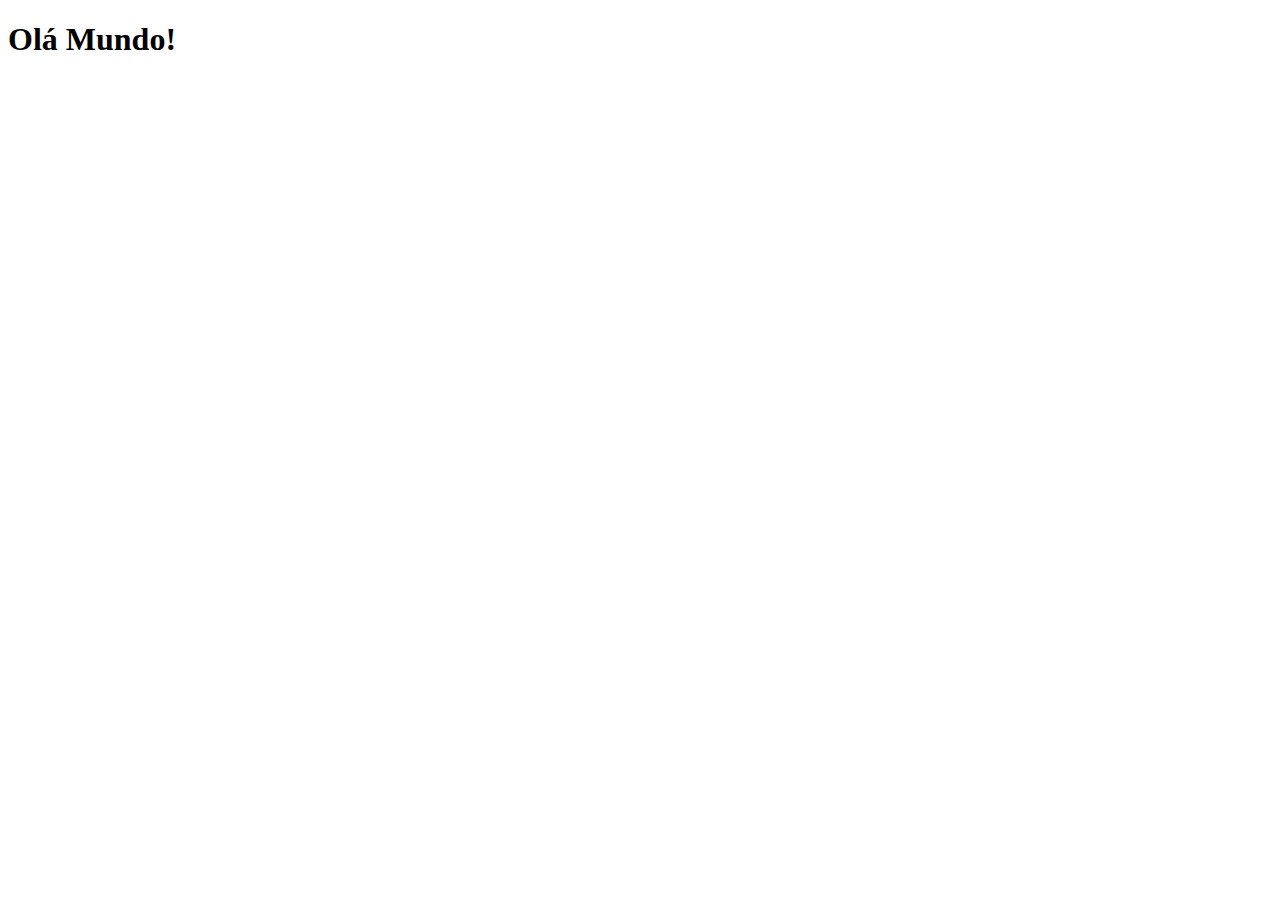
==== index.html @ ac093f75 "Criei a página principal" ====
<!DOCTYPE html>
<html lang="pt-br">
<head>
    <meta charset="UTF-8">
    <meta http-equiv="X-UA-Compatible" content="IE=edge">
    <meta name="viewport" content="width=device-width, initial-scale=1.0">
    <title>Projeto Redes Sociais</title>
    <link rel="shortcut icon" href="favicon.ico" type="image/x-icon">
</head>
<body>
    <h1>Olá Mundo!</h1>
</body>
</html>
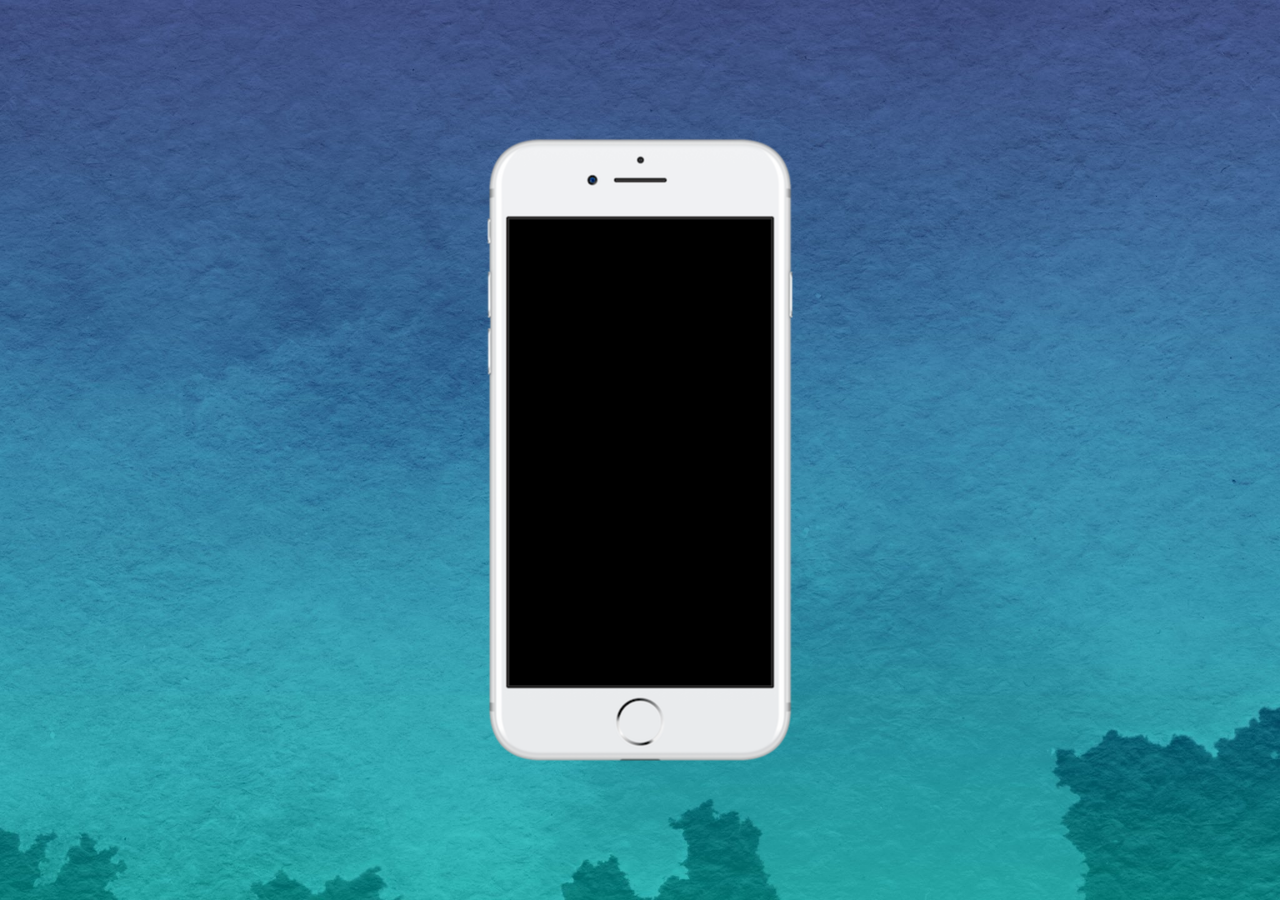
==== commit 64823ea3: "Base das CSS criada" ====
--- a/index.html
+++ b/index.html
@@ -6,8 +6,16 @@
     <meta name="viewport" content="width=device-width, initial-scale=1.0">
     <title>Projeto Redes Sociais</title>
     <link rel="shortcut icon" href="favicon.ico" type="image/x-icon">
+    <link rel="stylesheet" href="style/style.css">
 </head>
 <body>
-    <h1>Olá Mundo!</h1>
+    <main>
+        <section id="telefone">
+
+        </section>
+        <section id="redes-sociais">
+
+        </section>
+    </main>
 </body>
 </html>--- a/style/style.css
+++ b/style/style.css
@@ -0,0 +1,36 @@
+@charset "UTF-8";
+
+* {
+    margin: 0px; padding: 0px;
+    font-family: Arial, Helvetica, sans-serif;
+}
+
+html, body {
+    height: 100vh;
+    width: 100vw;
+    background-color: black;
+}
+
+body {
+    background-image: url('../imagens/fundo-abstrato-azul.jpg');
+    background-repeat: no-repeat;
+    background-position: top center;
+    background-size: cover;
+    background-attachment: fixed;
+}
+
+main {
+    position: relative;
+    height: 100vh;
+}
+
+section#telefone {
+    position: absolute;
+    top: 50%;
+    left: 50%;
+    transform: translate(-50%, -50%);
+    height: 627px;
+    width: 311px;
+    background-image: url('../imagens/frame-iphone.png');
+    background-repeat: no-repeat;
+}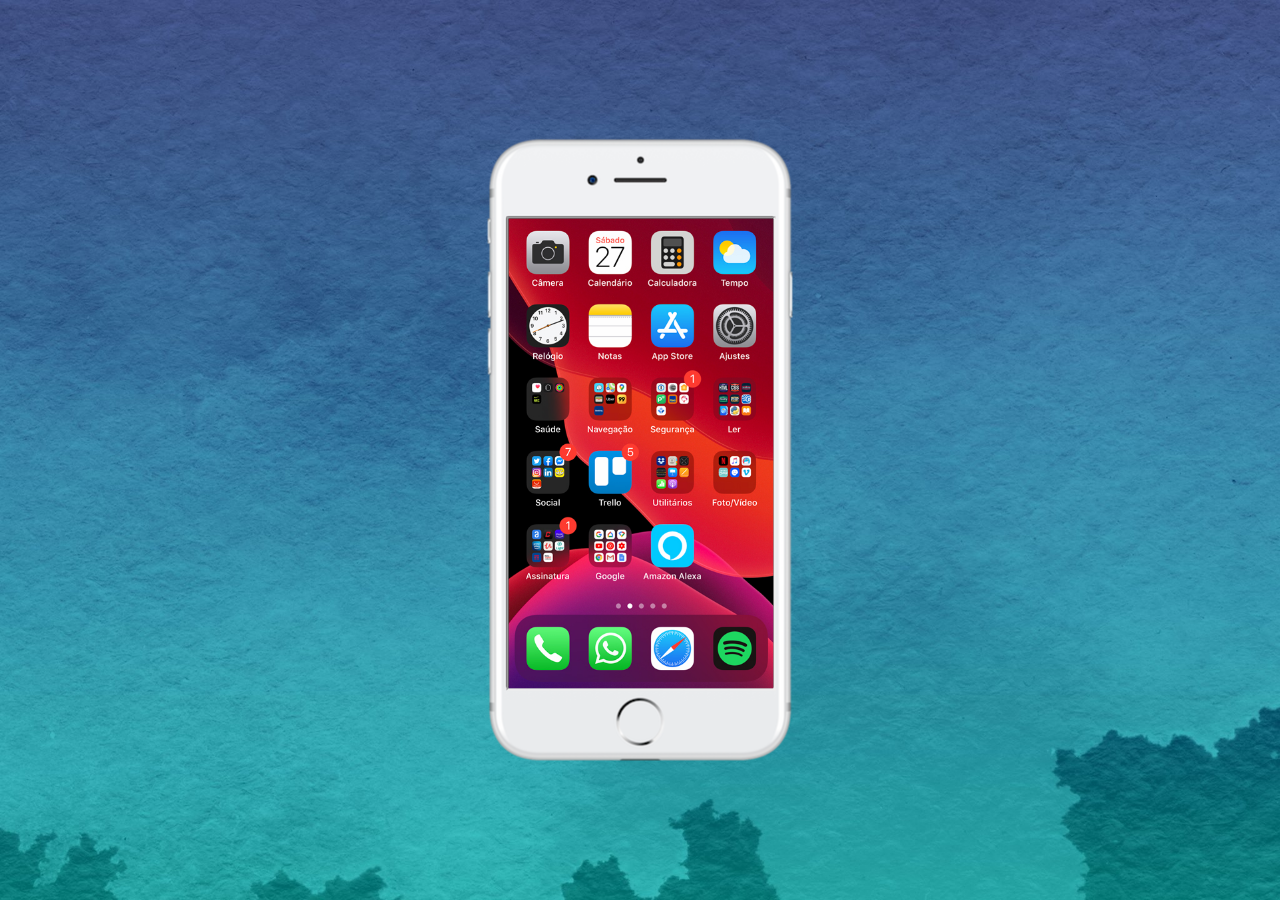
==== commit 1ee52c5b: "Criei a tela home" ====
--- a/index.html
+++ b/index.html
@@ -11,7 +11,7 @@
 <body>
     <main>
         <section id="telefone">
-
+            <iframe src="./home.html" name="tela" id="tela"></iframe>
         </section>
         <section id="redes-sociais">
 
--- a/style/style.css
+++ b/style/style.css
@@ -33,4 +33,12 @@
     width: 311px;
     background-image: url('../imagens/frame-iphone.png');
     background-repeat: no-repeat;
+}
+
+#tela {
+    position: relative;
+    top: 80px;
+    left: 22px;
+    width: 265px;
+    height: 470px;
 }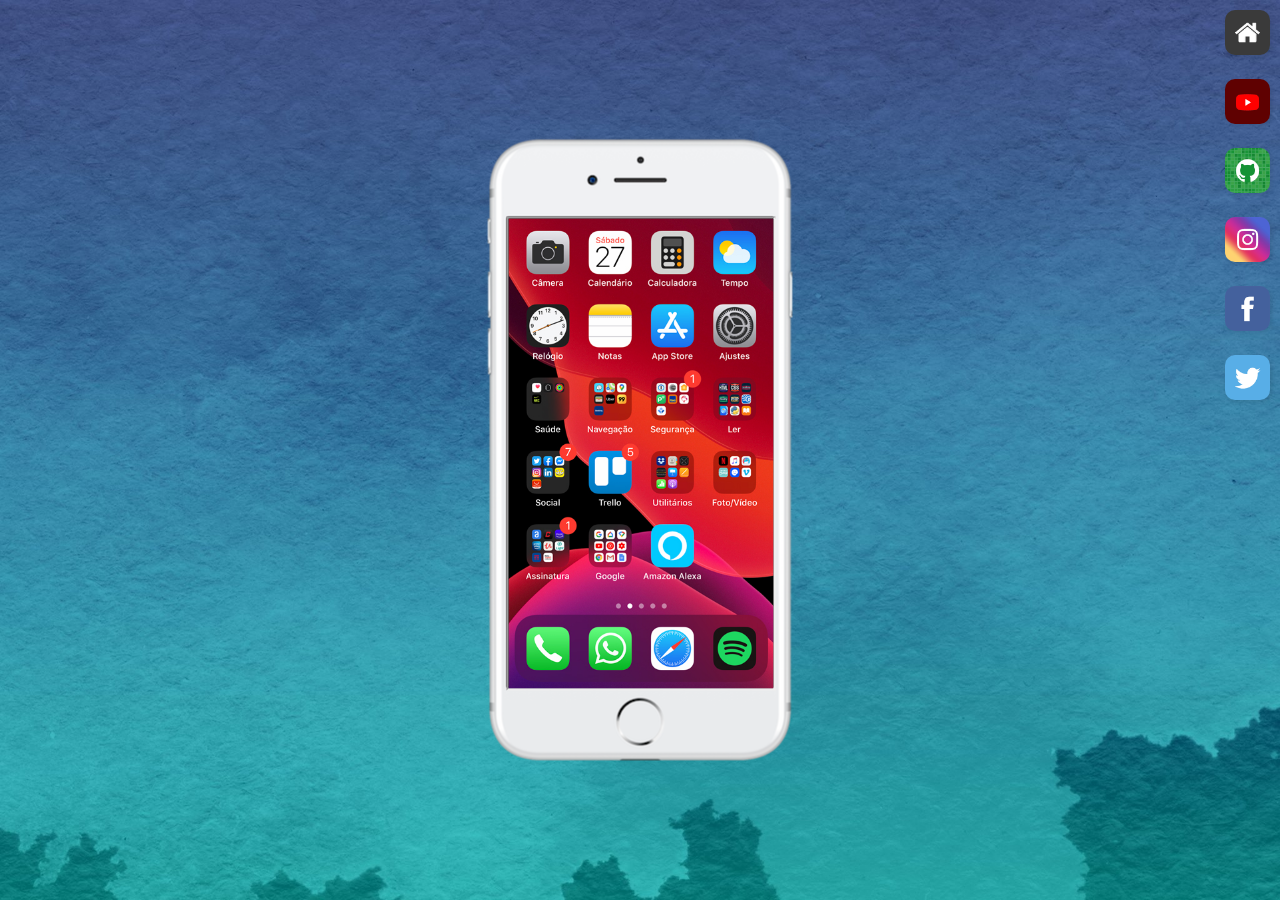
==== commit afba9339: "Criei botoes na lateral" ====
--- a/index.html
+++ b/index.html
@@ -11,10 +11,17 @@
 <body>
     <main>
         <section id="telefone">
-            <iframe src="./home.html" name="tela" id="tela"></iframe>
+            <iframe src="./home.html" name="tela" id="tela">
+                Seu navegador não é compativel com isso.
+            </iframe>
         </section>
         <section id="redes-sociais">
-
+            <a href="home.html" target="tela"><img src="imagens/logo-home.jpg" alt="Home"></a><br>
+            <a href="#" target="tela"><img src="imagens/logo-youtube.jpg" alt="Youtube"></a><br>
+            <a href="#" target="tela"><img src="imagens/logo-github.jpg" alt="Github"></a><br>
+            <a href="#" target="tela"><img src="imagens/logo-instagram.jpg" alt="Instagram"></a><br>
+            <a href="#" target="tela"><img src="imagens/logo-facebook.jpg" alt="Facebook"></a><br>
+            <a href="#" target="tela"><img src="imagens/logo-twitter.jpg" alt="Twiter"></a>
         </section>
     </main>
 </body>
--- a/style/style.css
+++ b/style/style.css
@@ -41,4 +41,22 @@
     left: 22px;
     width: 265px;
     height: 470px;
+}
+
+#redes-sociais {
+    text-align: right;
+}
+
+#redes-sociais img {
+    width: 45px;
+    margin: 10px;
+    border-radius: 10px;
+    box-shadow: 2px 2px 5px rgba(0, 0, 0, 0.096);
+    box-sizing: border-box;
+}
+
+#redes-sociais img:hover {
+    border: 2px solid rgba(255, 255, 255, 0.301);
+    transition: transform 0.5s, border 0.3s;
+    transform: translate(-2px ,-0px);
 }